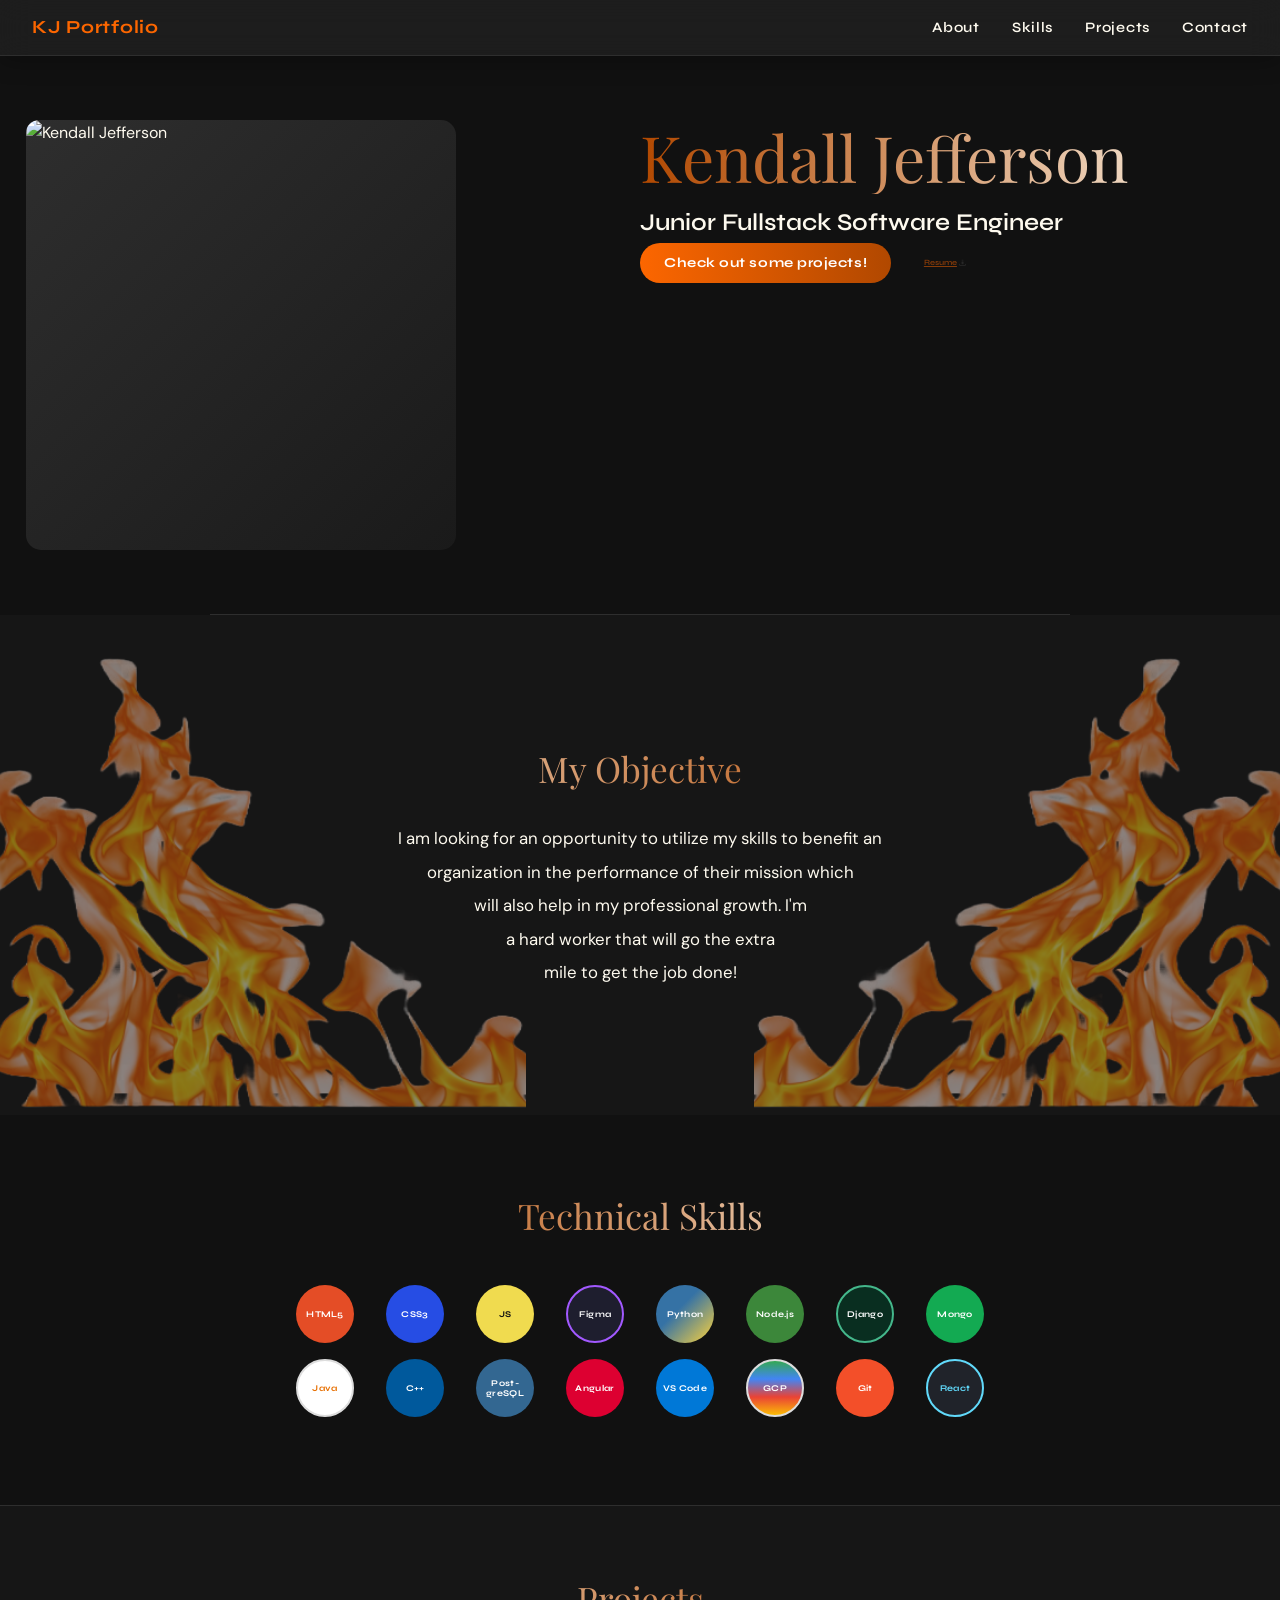
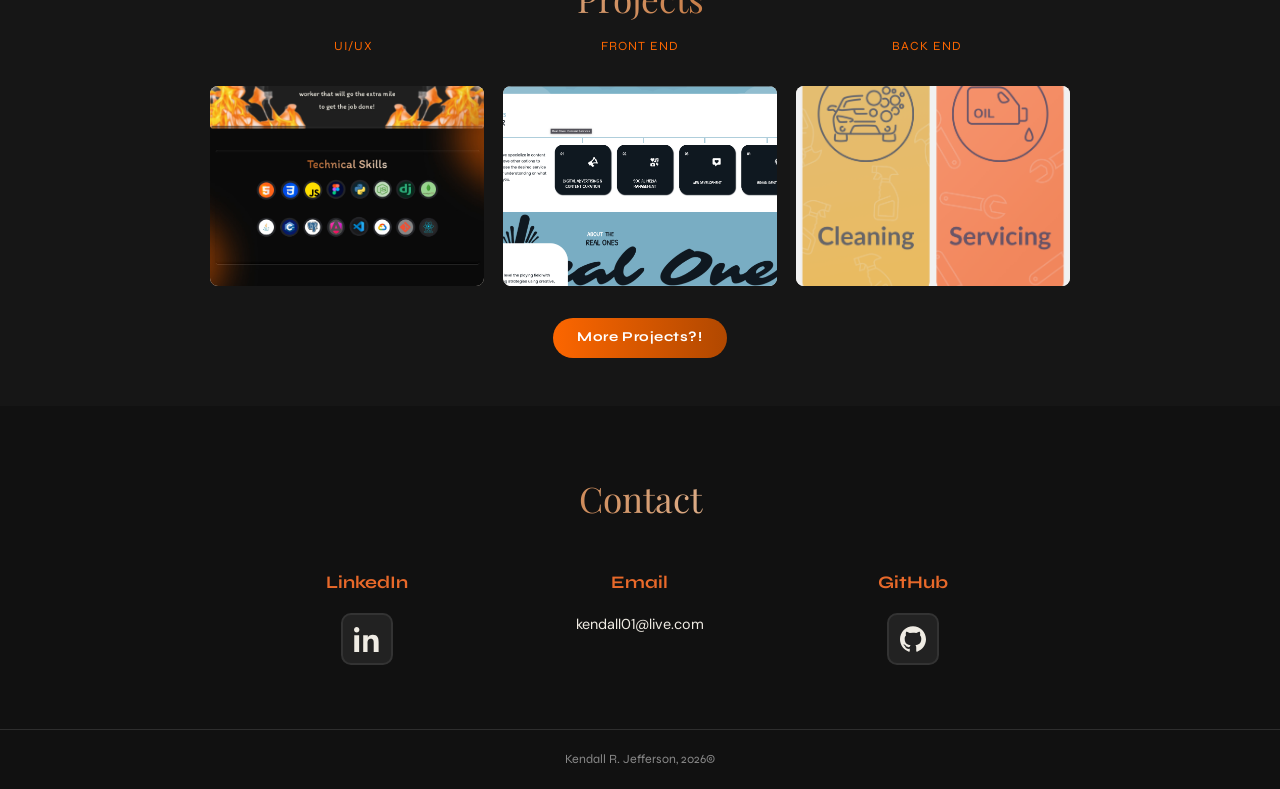
==== public/index.html @ 9d6b262c "updated assets" ====
<!DOCTYPE html>
<html lang="en">

<head>
  <meta charset="UTF-8" />
  <meta name="viewport" content="width=device-width, initial-scale=1.0" />
  <link rel="icon" type="image/x-icon" href="./assets/KJ_favicon.ico">
  <title>KJ Portfolio – Kendall Jefferson</title>
  <link
    href="https://fonts.googleapis.com/css2?family=Playfair+Display:wght@400;700&family=Syne:wght@400;600;700&family=DM+Sans:wght@300;400;500&display=swap"
    rel="stylesheet" />
  <link rel="stylesheet" href="./styles/style.css" />

</head>

<body>

  <!-- NAV -->
  <nav>
    <span class="nav-brand"><a href="#">KJ Portfolio</a></span>
    <ul class="nav-links">
      <li><a href="#about">About</a></li>
      <li><a href="#skills">Skills</a></li>
      <li><a href="./projects.html">Projects</a></li>
      <li><a href="#contact">Contact</a></li>
    </ul>
  </nav>

  <!-- HERO / ABOUT -->
  <section id="about">
    <!-- Replace src with a real photo path -->
    <div class="hero-photo">
      <img src="./assets/KendallHeadshot.jpg" alt="Kendall Jefferson"
        style="width:100%;height:100%;object-fit:cover;border-radius: 15px;" />
    </div>
    <div class="hero-text">
      <h1>Kendall Jefferson</h1>
      <p class="subtitle">Junior Fullstack Software Engineer</p>
      <div class="subCont">
        <a href="./projects.html" class="btn-primary">Check out some projects!</a>
        <a class="resumeLink" href="./assets/Kendall_Jefferson_Resume .pdf">
          <p class="sub">Resume</p>
          <img src="./assets/download.png" />
        </a>

      </div>
    </div>
  </section>

  <hr class="divider" />

  <!-- OBJECTIVE -->
  <section id="objective">
    <img class="flame-left" src="./assets/fireFlame.png" alt="" />
    <img class="flame-right" src="./assets/fireFlame.png" alt="" />

    <div class="aboutText">
      <h2>My Objective</h2>
      <p>
        I am looking for an opportunity to utilize my skills to benefit an
        organization in the performance of their mission which<br> will
        also help in my professional growth. I'm<br> a hard
        worker that will go the extra<br> mile
        to get the job done!
      </p>

    </div>

  </section>

  <!-- SKILLS -->
  <section id="skills">
    <h2>Technical <span>Skills</span></h2>

    <!-- Row 1 -->
    <div class="skill-row">
      <div class="skill-icon sk-html"><span class="skill-label">HTML5</span></div>
      <div class="skill-icon sk-css"><span class="skill-label">CSS3</span></div>
      <div class="skill-icon sk-js"><span class="skill-label">JS</span></div>
      <div class="skill-icon sk-fig"><span class="skill-label">Figma</span></div>
      <div class="skill-icon sk-py"><span class="skill-label">Python</span></div>
      <div class="skill-icon sk-node"><span class="skill-label">Node.js</span></div>
      <div class="skill-icon sk-django"><span class="skill-label">Django</span></div>
      <div class="skill-icon sk-mongo"><span class="skill-label">Mongo</span></div>
    </div>

    <!-- Row 2 -->
    <div class="skill-row">
      <div class="skill-icon sk-java"><span class="skill-label">Java</span></div>
      <div class="skill-icon sk-cpp"><span class="skill-label">C++</span></div>
      <div class="skill-icon sk-pg"><span class="skill-label">Post&shy;greSQL</span></div>
      <div class="skill-icon sk-angular"><span class="skill-label">Angular</span></div>
      <div class="skill-icon sk-vs"><span class="skill-label">VS Code</span></div>
      <div class="skill-icon sk-gcp"><span class="skill-label">GCP</span></div>
      <div class="skill-icon sk-git"><span class="skill-label">Git</span></div>
      <div class="skill-icon sk-react"><span class="skill-label">React</span></div>
    </div>


  </section>

  <hr class="divider-full" />

  <!-- PROJECTS -->
  <section id="projects">
    <h2>Projects</h2>
    <div class="project-tabs">
      <span class="project-tab">UI/UX</span>
      <span class="project-tab">Front End</span>
      <span class="project-tab">Back End</span>
    </div>

    <div class="project-grid">
      <div class="project-card">
        <img src="./assets/kj_portfolio_preview.png" alt="KJ Portfolio project thumbnail" />
      </div>
      <div class="project-card">
        <img src="./assets/realOnesSH.png" alt="Real Ones project thumbnail" />

      </div>
      <div class="project-card">
        <img src="./assets/accountPage.png" alt="OBA project thumbnail" />

      </div>
    </div>

    <a href="./projects.html" class="btn-primary">More Projects?!</a>
  </section>

  <!-- CONTACT -->
  <section id="contact">
    <h2>Contact</h2>
    <div class="contact-grid">

      <!-- LinkedIn -->
      <div class="contact-item">
        <h3>LinkedIn</h3>
        <div class="contact-icon-wrap">
          <a href="https://www.linkedin.com/in/kjefferson97" target="_blank" class="contact-icon" title="LinkedIn">
            <svg viewBox="0 0 24 24" xmlns="http://www.w3.org/2000/svg">
              <path
                d="M4.98 3.5C4.98 4.88 3.87 6 2.5 6S.02 4.88.02 3.5 1.13 1 2.5 1s2.48 1.12 2.48 2.5zM.24 8.5h4.5V24H.24V8.5zM8.5 8.5h4.3v2.14h.06C13.48 9.09 15 8.14 17.3 8.14c4.57 0 5.42 3.01 5.42 6.92V24h-4.52v-7.97c0-1.9-.03-4.35-2.65-4.35-2.65 0-3.06 2.07-3.06 4.21V24H8.5V8.5z" />
            </svg>
          </a>
        </div>
      </div>

      <!-- Email -->
      <div class="contact-item">
        <h3>Email</h3>
        <p class="contact-email">kendall01@live.com</p>
      </div>

      <!-- GitHub -->
      <div class="contact-item">
        <h3>GitHub</h3>
        <div class="contact-icon-wrap">
          <a href="https://www.github.com/KenJeff" class="contact-icon" target="_blank" title="GitHub">
            <svg viewBox="0 0 24 24" xmlns="http://www.w3.org/2000/svg">
              <path
                d="M12 .3C5.37.3 0 5.67 0 12.3c0 5.3 3.44 9.8 8.2 11.38.6.11.82-.26.82-.58v-2.03c-3.34.73-4.04-1.61-4.04-1.61-.54-1.37-1.33-1.74-1.33-1.74-1.09-.74.08-.73.08-.73 1.2.09 1.84 1.24 1.84 1.24 1.07 1.83 2.8 1.3 3.48 1 .11-.78.42-1.3.76-1.6-2.67-.3-5.47-1.33-5.47-5.93 0-1.31.47-2.38 1.24-3.22-.13-.3-.54-1.52.12-3.17 0 0 1.01-.32 3.3 1.23a11.5 11.5 0 0 1 3-.4c1.02.005 2.04.14 3 .4 2.28-1.55 3.29-1.23 3.29-1.23.66 1.65.25 2.87.12 3.17.77.84 1.24 1.91 1.24 3.22 0 4.61-2.81 5.63-5.48 5.92.43.37.81 1.1.81 2.22v3.29c0 .32.22.7.83.58C20.57 22.1 24 17.6 24 12.3 24 5.67 18.63.3 12 .3z" />
            </svg>
          </a>
        </div>
      </div>

    </div>
  </section>

  <!-- FOOTER -->
  <footer>
    Kendall R. Jefferson, 2026©
  </footer>

  <script type="module">
    // Import the functions you need from the SDKs you need
    import { initializeApp } from "https://www.gstatic.com/firebasejs/12.15.0/firebase-app.js";
    // TODO: Add SDKs for Firebase products that you want to use
    // https://firebase.google.com/docs/web/setup#available-libraries

    // Your web app's Firebase configuration
    const firebaseConfig = {
      apiKey: "AIzaSyB6QTV4SH3Ge9BfTcars199DsqUB7lKTtg",
      authDomain: "kenjeffportfolio.firebaseapp.com",
      projectId: "kenjeffportfolio",
      storageBucket: "kenjeffportfolio.firebasestorage.app",
      messagingSenderId: "726034641886",
      appId: "1:726034641886:web:f5cf9f7dfd65a5fd00634f"
    };

    // Initialize Firebase
    const app = initializeApp(firebaseConfig);
  </script>

</body>

</html>
---- public/styles/style.css ----
/* ── RESET & ROOT ─────────────────────────────────────────── */
*,
*::before,
*::after {
  box-sizing: border-box;
  margin: 0;
  padding: 0;
}

:root {
  --bg: #111111;
  --surface: #1a1a1a;
  --orange: #e8692a;
  --orange-lt: #f5894f;
  --gold: #c9973a;
  --text: #f0ece4;
  --muted: #888;
  --cream: #f3ede2;
  --nav-h: 56px;

  --naval: #fc6600;
  --rust: #b14800;
  --vanilla: #fefaef;
}

html {
  scroll-behavior: smooth;
}

body {
  background: var(--bg);
  color: var(--vanilla);
  font-family: "DM Sans", sans-serif;
  font-size: 16px;
  line-height: 1.65;
  overflow-x: hidden;
}

/* ── NAV ──────────────────────────────────────────────────── */
nav {
  /* position: sticky;
  top: 0;
  z-index: 100;
  height: var(--nav-h);
  background: #1c1c1c;
  border-bottom: 1px solid #2e2e2e;
  display: flex;
  align-items: center;
  justify-content: space-between;
  padding: 0 2rem; */

  position: sticky;
  top: 0;
  z-index: 100;
  height: var(--nav-h);
  display: flex;
  align-items: center;
  justify-content: space-between;
  padding: 0 2rem;

  background: rgba(255, 255, 255, 0.05);
  backdrop-filter: blur(16px);
  -webkit-backdrop-filter: blur(16px);
  border-bottom: 1px solid rgba(255, 255, 255, 0.08);
  box-shadow: 0 4px 24px rgba(0, 0, 0, 0.3);
}

.nav-brand {
  font-family: "Syne", sans-serif;
  font-weight: 700;
  font-size: 1.15rem;
  color: var(--naval);
  letter-spacing: 0.04em;
}
.nav-brand a {
  text-decoration: none;
  color: var(--naval);
}

.nav-links {
  display: flex;
  gap: 2rem;
  list-style: none;
}

.nav-links a {
  color: var(--vanilla);
  text-decoration: none;
  font-size: 0.9rem;
  font-family: "Syne", sans-serif;
  font-weight: 600;
  letter-spacing: 0.05em;
  transition: color 0.2s;
}

.nav-links a:hover {
  color: var(--naval);
}

/* ── HERO ─────────────────────────────────────────────────── */
#about {
  display: grid;
  /* flex-direction: row; */
  grid-template-columns: 50% 50%;
  /* gap: 25%; */
  /* width: 95%; */
  margin: 0 auto;
  padding: 5% 2%;
}

.hero-photo {
  flex-shrink: 0;
  width: 430px;
  height: 430px;
  border-radius: 15px;
  /* background: transparent; */
  /* placeholder gradient when no real image */
  background: linear-gradient(135deg, #2e2e2e 0%, #1a1a1a 100%);
}

.hero-text h1 {
  font-family: "Playfair Display", serif;
  /* font-size: clamp(2rem, 5vw, 2.8rem); */
  font-weight: 400;
  line-height: 1.15;
  margin-bottom: 0.6rem;
  font-size: 64px;
  background: linear-gradient(to right, var(--rust), var(--vanilla));
  background-clip: text;
  -webkit-background-clip: text;

  color: transparent;
  -webkit-text-fill-color: transparent;
}

/* .hero-text h1 span {
  color: var(--orange);
} */
.subCont {
  display: flex;
}

.subCont img {
  width: 0.45rem;
  height: 0.45rem;
  align-self: center;
  margin-left: 2px;
}
.resumeLink {
  display: flex;
  margin-left: 5%;
}
.hero-text .subtitle {
  font-family: "Syne", sans-serif;
  font-weight: 600;
  font-size: 1.5rem;
  color: var(--vanilla);
  margin-bottom: 0;
}

.sub {
  font-family: "Syne", sans-serif;
  font-weight: 600;
  font-size: 0.5rem;
  color: var(--naval);
  align-self: center;
  margin-left: 5%;
  opacity: 0.5;
  text-decoration: underline;
  /* border: purple solid 1px; */
}

.btn-primary {
  display: inline-block;
  background: linear-gradient(to right, var(--naval), var(--rust));

  color: #fff;
  padding: 0.55rem 1.5rem;
  border-radius: 999px;
  text-decoration: none;
  font-family: "Syne", sans-serif;
  font-weight: 700;
  font-size: 0.85rem;
  letter-spacing: 0.04em;
  transition:
    background 0.2s,
    transform 0.15s;
  border: none;
  cursor: pointer;
}

.btn-primary:hover {
  background: var(--orange-lt);
  transform: translateY(-2px);
}

hr.divider {
  border: none;
  border-top: 1px solid #2e2e2e;
  max-width: 860px;
  margin: 0 auto;
}

/* ── OBJECTIVE ────────────────────────────────────────────── */
#objective {
  position: relative;
  /* padding: 2rem 0rem; */
  height: 500px;
  align-content: space-evenly;
  text-align: center;
  overflow: hidden;
  background: #161616;
}

.flame-left,
.flame-right {
  position: absolute;
  bottom: -15px;
  width: 45%;
  height: 100%;
  object-fit: cover;
  object-position: bottom center;
  pointer-events: none;
  opacity: 0.5;
}
.flame-left {
  left: -50px;
  transform: scaleX(-1);
}
.flame-right {
  right: -50px;
}

#objective h2 {
  font-family: "Playfair Display", serif;
  font-size: clamp(1.6rem, 4vw, 2.2rem);
  font-weight: 400;
  margin-bottom: 1.5rem;
  position: relative;

  background: linear-gradient(to right, var(--vanilla) 10%, var(--rust) 75%);
  background-clip: text;
  -webkit-background-clip: text;

  color: transparent;
  -webkit-text-fill-color: transparent;
}
#objective p {
  max-width: 575px;
  margin: 0 auto;
  font-size: 1.05rem;
  color: var(--vanilla);
  line-height: 2;
  position: relative;
}

/* ── SKILLS ───────────────────────────────────────────────── */
#skills {
  padding: 4.5rem 2rem;
  max-width: 860px;
  margin: 0 auto;
  text-align: center;
}

#skills h2 {
  font-family: "Playfair Display", serif;
  font-size: clamp(1.6rem, 4vw, 2.2rem);
  font-weight: 400;
  margin-bottom: 2.5rem;

  background: linear-gradient(to right, var(--rust) 10%, var(--vanilla) 95%);
  background-clip: text;
  -webkit-background-clip: text;

  color: transparent;
  -webkit-text-fill-color: transparent;
}

/* #skills h2 span {
  color: var(--orange);
} */

.skill-row {
  display: flex;
  justify-content: center;
  flex-wrap: wrap;
  gap: 2rem;
  margin-bottom: 1rem;
}

.skill-icon {
  width: 58px;
  height: 58px;
  border-radius: 50%;
  display: flex;
  align-items: center;
  justify-content: center;
  font-size: 0.6rem;
  font-weight: 700;
  font-family: "Syne", sans-serif;
  letter-spacing: 0.03em;
  text-align: center;
  transition: transform 0.2s;
  cursor: default;
  color: #fff;
  padding: 4px;
}

.skill-icon:hover {
  transform: scale(1.12);
}

/* individual brand colours */
.sk-html {
  background: #e44d26;
}
.sk-css {
  background: #264de4;
}
.sk-js {
  background: #f0db4f;
  color: #111;
}
.sk-fig {
  background: #1e1e2e;
  border: 2px solid #a259ff;
}
.sk-py {
  /* background: #3572a5;
   */
  background: linear-gradient(to bottom right, #3572a5 40%, #ffd43b 100%);
}
.sk-node {
  background: #3c873a;
}
.sk-django {
  background: #092e20;
  border: 2px solid #44b78b;
}
.sk-mongo {
  background: #13aa52;
}
.sk-java {
  background: #fff;
  color: #e76f00;
  border: 2px solid #ddd;
}
.sk-cpp {
  background: #00599c;
}
.sk-pg {
  background: #336791;
}
.sk-angular {
  background: #dd0031;
}
.sk-vs {
  background: #0078d7;
}
.sk-gcp {
  background: #fff;
  /* color: #4285f4; */
  border: 2px solid #ddd;

  background: linear-gradient(#34a853, #4285f4, #ea4335, #fbbc04);
}
.sk-git {
  background: #f34f29;
}
.sk-react {
  background: #20232a;
  border: 2px solid #61dafb;
  color: #61dafb;
}

.skill-label {
  font-size: 0.55rem;
  line-height: 1.2;
}

hr.divider-full {
  border: none;
  border-top: 1px solid #2e2e2e;
  margin: 0;
}

/* ── PROJECTS ─────────────────────────────────────────────── */
#projects {
  background: #161616;
  /* padding: 4rem 2rem; */
  text-align: center;
  height: 500px;
  padding: 5% 2%;
}

#projects h2 {
  font-family: "Playfair Display", serif;
  font-size: clamp(1.6rem, 4vw, 2.2rem);
  font-weight: 400;
  /* color: var(--gold); */
  margin-bottom: 0.5rem;

  background: linear-gradient(to right, var(--vanilla) 10%, var(--rust) 75%);
  background-clip: text;
  -webkit-background-clip: text;

  color: transparent;
  -webkit-text-fill-color: transparent;
}

.project-tabs {
  display: grid;
  grid-template-columns: repeat(3, 1fr);
  max-width: 860px;
  margin: 0 auto 2rem;

  /* gap: 1.2rem; */
  margin-bottom: 1.8rem;
  font-family: "Syne", sans-serif;
  font-size: 0.78rem;
  color: var(--naval);
  letter-spacing: 0.08em;
  text-transform: uppercase;
}

.project-tab.active {
  color: var(--naval);
}

.project-grid {
  display: grid;
  grid-template-columns: repeat(3, 1fr);
  gap: 1.2rem;
  max-width: 860px;
  margin: 0 auto 2rem;
}

.project-card {
  background: var(--cream);
  border-radius: 8px;
  height: 200px;
  transition:
    transform 0.2s,
    box-shadow 0.2s;
  cursor: pointer;
  /* object-fit: contain;
    overflow: hidden; */
}

.project-card img {
  width: 100%;
  height: 100%;
  object-fit: cover;
  display: block;
  border-radius: 8px;
}

.project-card:hover {
  transform: translateY(-4px);
  box-shadow: 0 12px 32px rgba(0, 0, 0, 0.5);
}

/* ── CONTACT ──────────────────────────────────────────────── */
#contact {
  padding: 4rem 2rem;
  max-width: 860px;
  margin: 0 auto;
  text-align: center;
}

#contact h2 {
  font-family: "Playfair Display", serif;
  font-size: clamp(1.6rem, 4vw, 2.2rem);
  font-weight: 400;
  /* color: var(--gold); */
  margin-bottom: 2.5rem;

  background: linear-gradient(to right, var(--rust) 10%, var(--vanilla) 95%);
  background-clip: text;
  -webkit-background-clip: text;

  color: transparent;
  -webkit-text-fill-color: transparent;
}

.contact-grid {
  display: grid;
  grid-template-columns: repeat(3, 1fr);
  gap: 1.5rem;
  text-align: center;
}

.contact-item h3 {
  font-family: "Syne", sans-serif;
  font-size: 1.1rem;
  font-weight: 700;
  color: var(--orange);
  margin-bottom: 1rem;
}

.contact-icon-wrap {
  display: flex;
  align-items: center;
  justify-content: center;
}

.contact-icon {
  width: 52px;
  height: 52px;
  border-radius: 10px;
  background: #222;
  border: 2px solid #333;
  display: flex;
  align-items: center;
  justify-content: center;
  transition: border-color 0.2s;
  cursor: pointer;
}

.contact-icon:hover {
  border-color: var(--orange);
}

.contact-icon svg {
  fill: var(--text);
  width: 26px;
  height: 26px;
}

.contact-email {
  font-size: 0.9rem;
  color: var(--text);
  margin-top: 0.5rem;
}

/* ── FOOTER ───────────────────────────────────────────────── */
footer {
  border-top: 1px solid #2e2e2e;
  text-align: center;
  padding: 1.2rem;
  font-size: 0.78rem;
  color: var(--muted);
  font-family: "Syne", sans-serif;
}

/* ── FADE-IN ANIMATION ────────────────────────────────────── */
@keyframes fadeUp {
  from {
    opacity: 0;
    transform: translateY(24px);
  }
  to {
    opacity: 1;
    transform: translateY(0);
  }
}

section,
#about {
  animation: fadeUp 0.6s ease both;
}

@media (max-width: 950px) {
  #about {
    grid-template-columns: 1fr;
    padding: 2rem 1.5rem;
    text-align: center;
  }

  .hero-photo {
    display: none;
  }

  .hero-text {
    display: flex;
    flex-direction: column;
    align-items: center;
  }

  .subCont {
    display: flex;
    padding: 0 1rem;
  }

  .flame-left,
  .flame-right {
    width: 60%;
  }
}
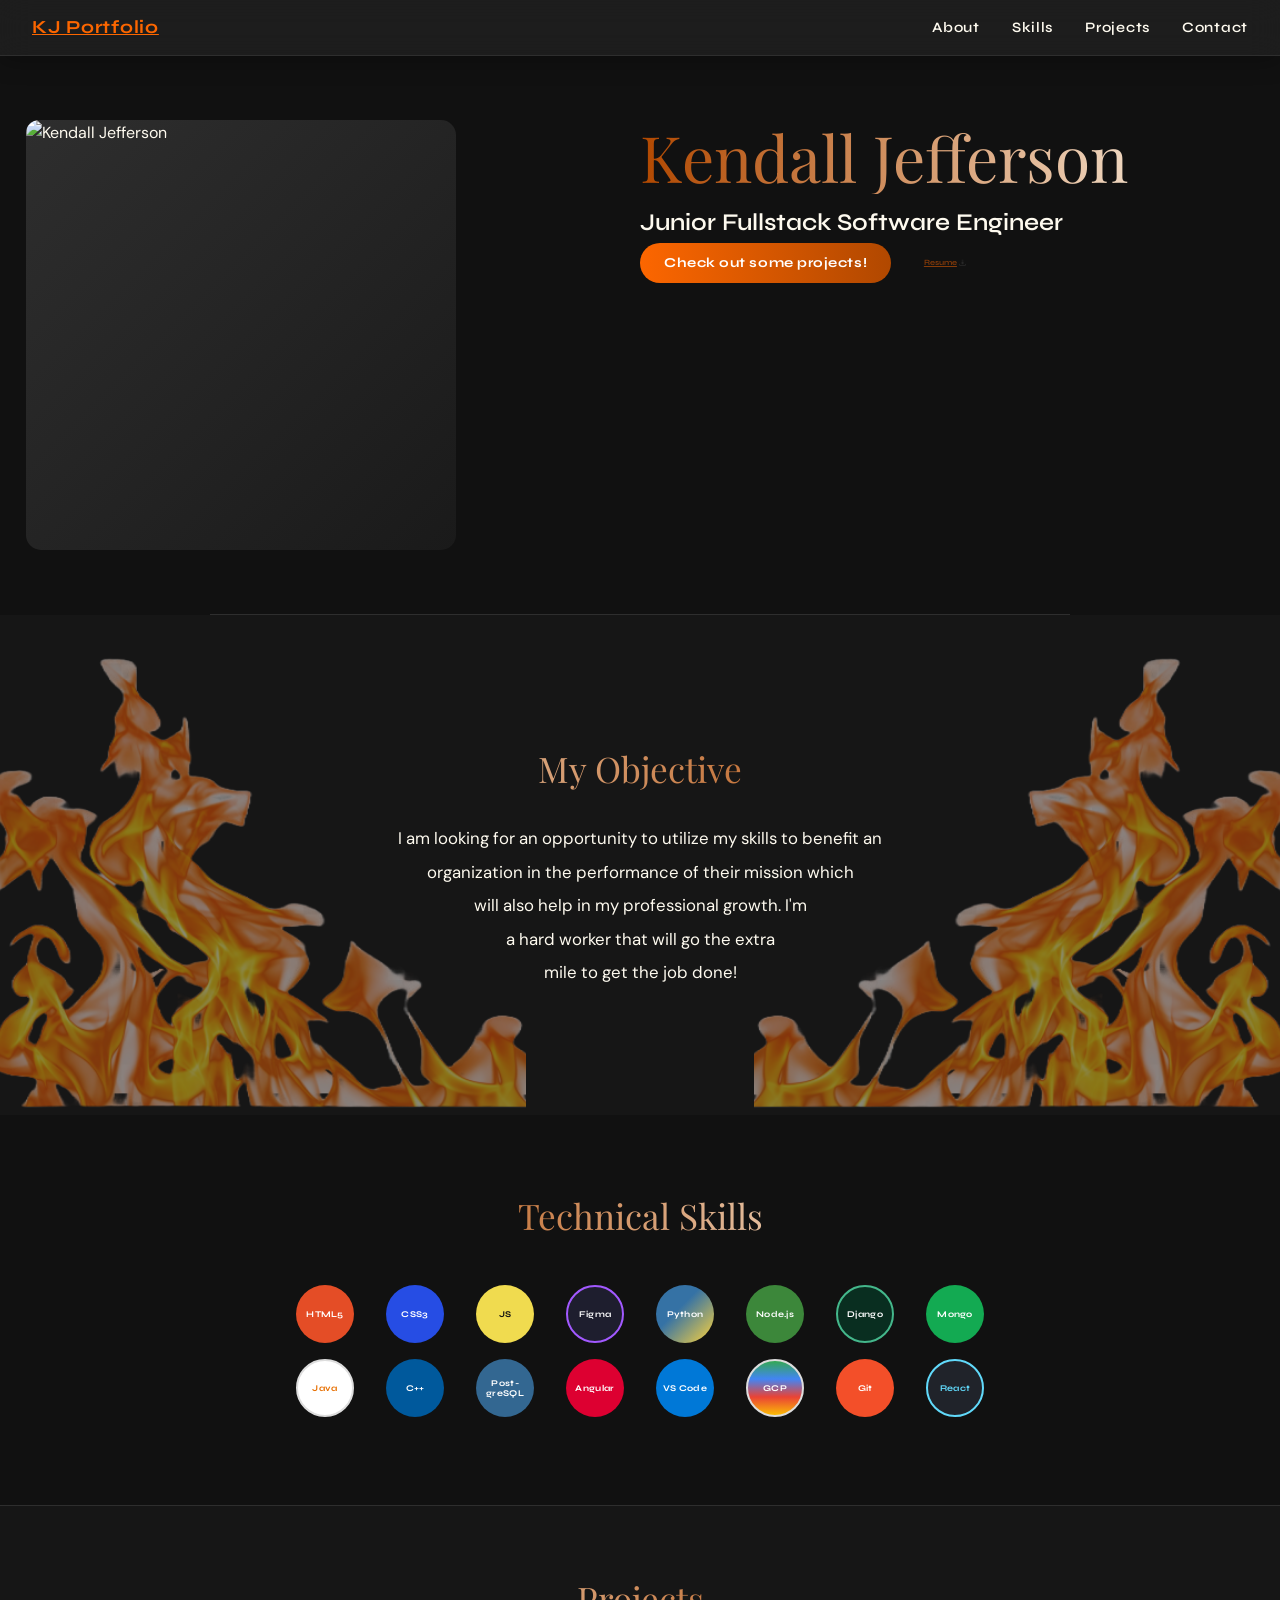
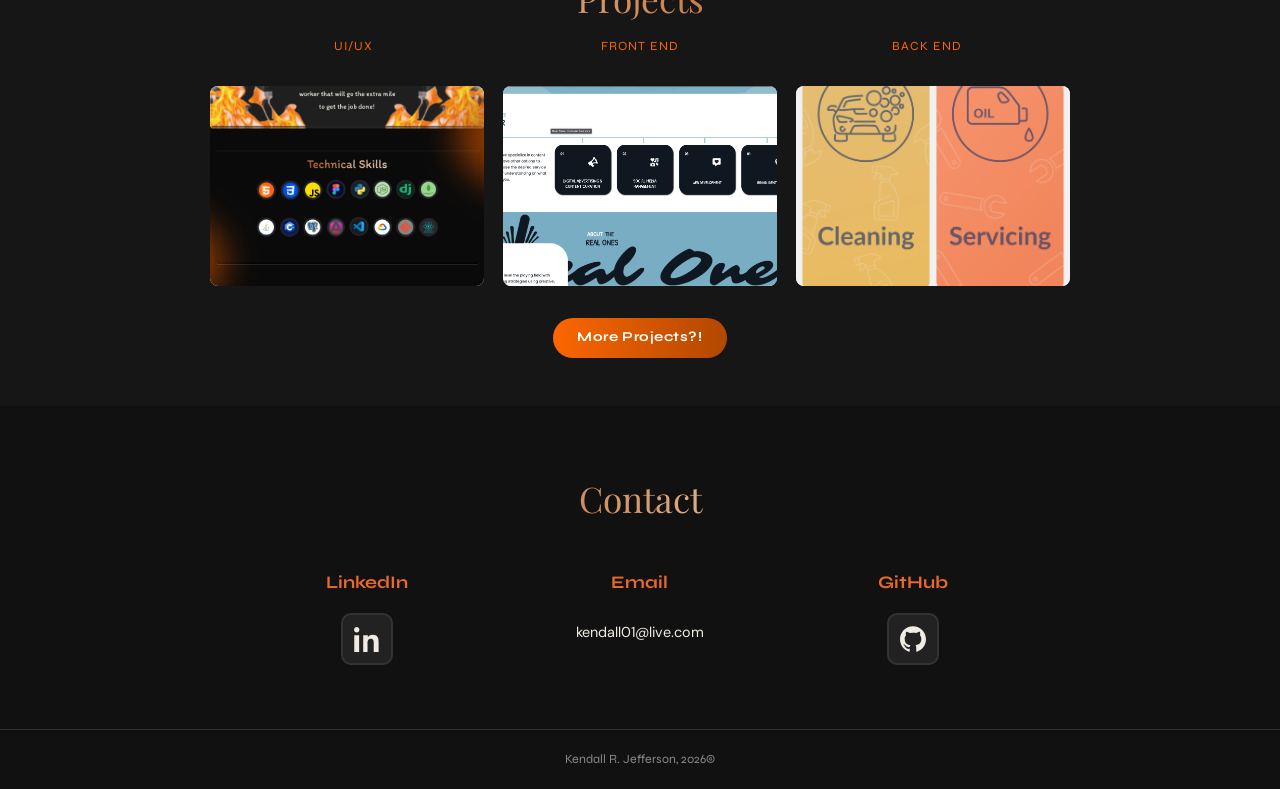
==== commit ee792cd7: "changed navbar" ====
--- a/public/index.html
+++ b/public/index.html
@@ -17,8 +17,16 @@
 
   <!-- NAV -->
   <nav>
-    <span class="nav-brand"><a href="#">KJ Portfolio</a></span>
-    <ul class="nav-links">
+    <a href="index.html" class="nav-brand">KJ Portfolio</a>
+
+    <!-- Hamburger button -->
+    <button class="nav-toggle" id="nav-toggle" aria-label="Toggle navigation">
+      <span></span>
+      <span></span>
+      <span></span>
+    </button>
+
+    <ul class="nav-links" id="nav-links">
       <li><a href="#about">About</a></li>
       <li><a href="#skills">Skills</a></li>
       <li><a href="./projects.html">Projects</a></li>
@@ -172,13 +180,9 @@
     Kendall R. Jefferson, 2026©
   </footer>
 
-  <script type="module">
-    // Import the functions you need from the SDKs you need
+  <script type="module" defer>
     import { initializeApp } from "https://www.gstatic.com/firebasejs/12.15.0/firebase-app.js";
-    // TODO: Add SDKs for Firebase products that you want to use
-    // https://firebase.google.com/docs/web/setup#available-libraries
-
-    // Your web app's Firebase configuration
+
     const firebaseConfig = {
       apiKey: "AIzaSyB6QTV4SH3Ge9BfTcars199DsqUB7lKTtg",
       authDomain: "kenjeffportfolio.firebaseapp.com",
@@ -188,8 +192,25 @@
       appId: "1:726034641886:web:f5cf9f7dfd65a5fd00634f"
     };
 
-    // Initialize Firebase
     const app = initializeApp(firebaseConfig);
+
+    // ✅ match the actual IDs in your HTML
+    const hamburger = document.getElementById("nav-toggle");
+    const navLinks = document.getElementById("nav-links");
+
+    hamburger.addEventListener("click", () => {
+      hamburger.classList.toggle("open");
+      navLinks.classList.toggle("open");
+      hamburger.setAttribute("aria-expanded", hamburger.classList.contains("open"));
+    });
+
+    document.querySelectorAll(".nav-links a").forEach(link => {
+      link.addEventListener("click", () => {
+        hamburger.classList.remove("open");
+        navLinks.classList.remove("open");
+        hamburger.setAttribute("aria-expanded", "false");
+      });
+    });
   </script>
 
 </body>
--- a/public/styles/style.css
+++ b/public/styles/style.css
@@ -38,17 +38,6 @@
 
 /* ── NAV ──────────────────────────────────────────────────── */
 nav {
-  /* position: sticky;
-  top: 0;
-  z-index: 100;
-  height: var(--nav-h);
-  background: #1c1c1c;
-  border-bottom: 1px solid #2e2e2e;
-  display: flex;
-  align-items: center;
-  justify-content: space-between;
-  padding: 0 2rem; */
-
   position: sticky;
   top: 0;
   z-index: 100;
@@ -57,6 +46,7 @@
   align-items: center;
   justify-content: space-between;
   padding: 0 2rem;
+  width: 100%;
 
   background: rgba(255, 255, 255, 0.05);
   backdrop-filter: blur(16px);
@@ -75,6 +65,29 @@
 .nav-brand a {
   text-decoration: none;
   color: var(--naval);
+}
+
+.hamburger {
+  display: none;
+  flex-direction: column;
+  justify-content: center;
+  gap: 6px;
+
+  width: 42px;
+  height: 42px;
+
+  background: transparent;
+  border: none;
+  cursor: pointer;
+}
+
+.hamburger span {
+  width: 26px;
+  height: 3px;
+  border-radius: 20px;
+  background: var(--vanilla);
+
+  transition: 0.3s ease;
 }
 
 .nav-links {
@@ -530,7 +543,7 @@
 .contact-email {
   font-size: 0.9rem;
   color: var(--text);
-  margin-top: 0.5rem;
+  margin-top: 1.5rem;
 }
 
 /* ── FOOTER ───────────────────────────────────────────────── */
@@ -543,6 +556,41 @@
   font-family: "Syne", sans-serif;
 }
 
+/* Hamburger button — hidden on desktop */
+.nav-toggle {
+  display: none;
+  flex-direction: column;
+  justify-content: center;
+  gap: 5px;
+  background: transparent;
+  border: none;
+  cursor: pointer;
+  padding: 4px;
+  z-index: 101;
+}
+
+.nav-toggle span {
+  display: block;
+  width: 24px;
+  height: 2px;
+  background: #fc6600;
+  border-radius: 2px;
+  transition:
+    transform 0.3s ease,
+    opacity 0.3s ease;
+}
+
+/* Animate hamburger to X when open */
+.nav-toggle.open span:nth-child(1) {
+  transform: translateY(7px) rotate(45deg);
+}
+.nav-toggle.open span:nth-child(2) {
+  opacity: 0;
+}
+.nav-toggle.open span:nth-child(3) {
+  transform: translateY(-7px) rotate(-45deg);
+}
+
 /* ── FADE-IN ANIMATION ────────────────────────────────────── */
 @keyframes fadeUp {
   from {
@@ -567,6 +615,10 @@
     text-align: center;
   }
 
+  .nav-brand {
+    font-size: 1rem;
+  }
+
   .hero-photo {
     display: none;
   }
@@ -580,10 +632,49 @@
   .subCont {
     display: flex;
     padding: 0 1rem;
+    justify-content: center;
   }
 
   .flame-left,
   .flame-right {
     width: 60%;
   }
-}
+
+  .skill-row {
+    gap: 1rem;
+    margin-bottom: 0.5rem;
+  }
+
+  .nav-toggle {
+    display: flex;
+  }
+
+  .nav-links {
+    display: none;
+    flex-direction: column;
+    position: absolute;
+    top: var(--nav-h);
+    left: 0;
+    right: 0;
+    background: rgba(28, 28, 28, 0.97);
+    backdrop-filter: blur(16px);
+    padding: 1rem 2rem;
+    gap: 1rem;
+    border-bottom: 1px solid rgba(255, 255, 255, 0.08);
+    z-index: 100;
+  }
+
+  .nav-links.open {
+    display: flex;
+  }
+
+  .nav-links a {
+    font-size: 1rem;
+    padding: 0.5rem 0;
+    border-bottom: 1px solid #2e2e2e;
+  }
+
+  .nav-links li:last-child a {
+    border-bottom: none;
+  }
+}
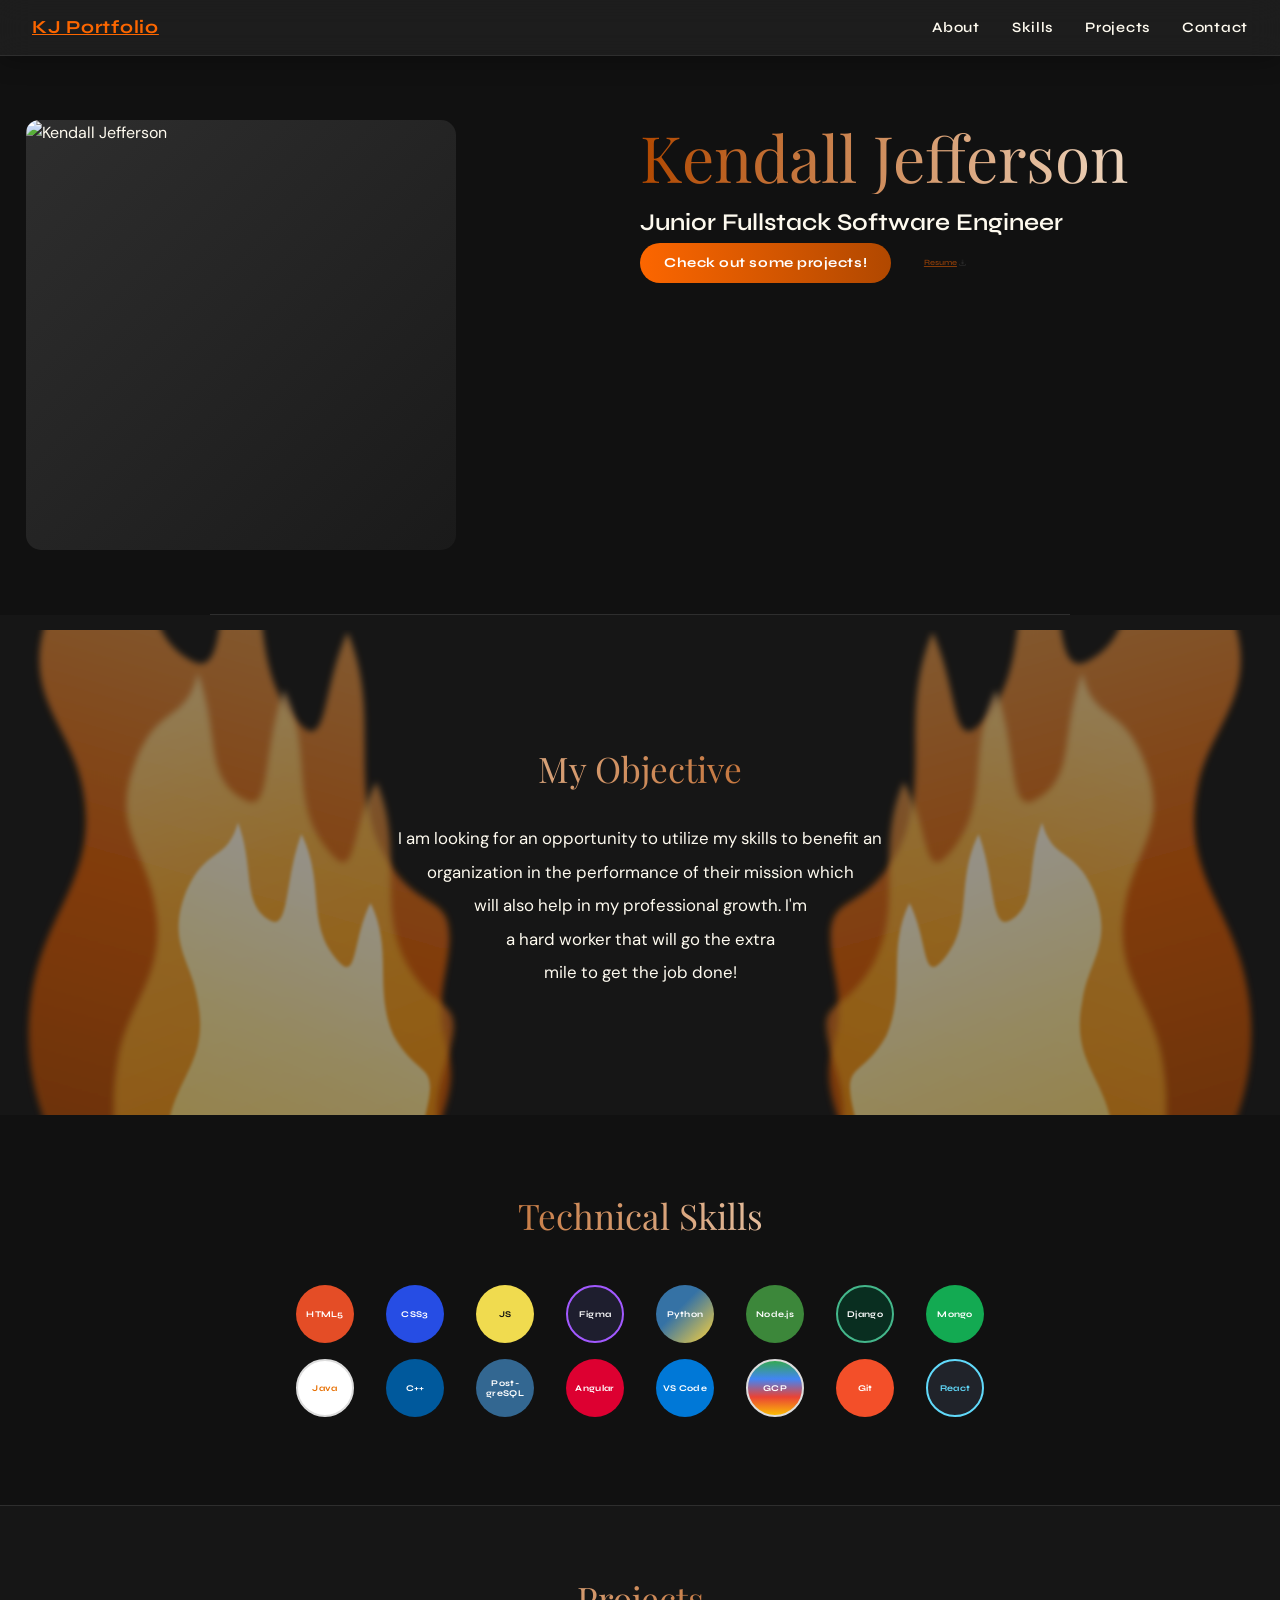
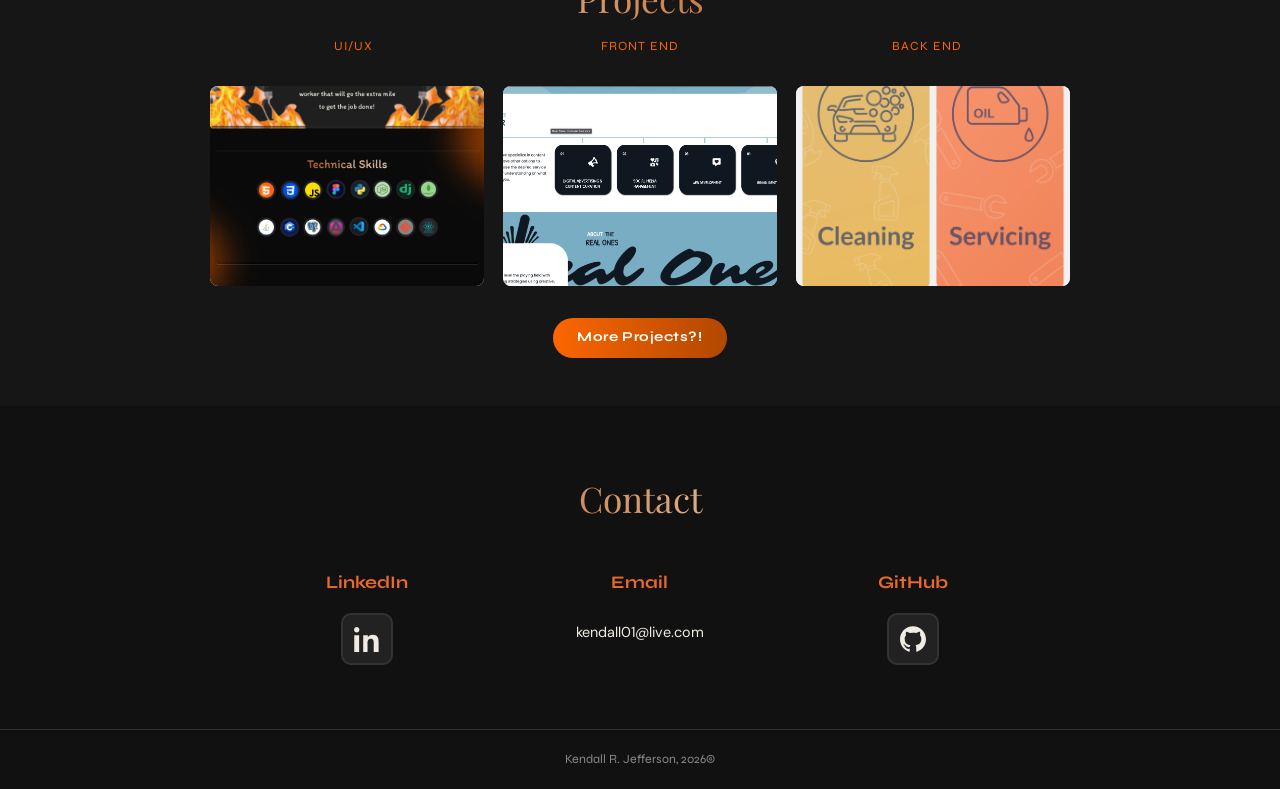
==== commit b4429f84: "updates for production" ====
--- a/public/index.html
+++ b/public/index.html
@@ -5,6 +5,8 @@
   <meta charset="UTF-8" />
   <meta name="viewport" content="width=device-width, initial-scale=1.0" />
   <link rel="icon" type="image/x-icon" href="./assets/KJ_favicon.ico">
+  <link rel="apple-touch-icon" href="./assets/KJ_logo.png">
+
   <title>KJ Portfolio – Kendall Jefferson</title>
   <link
     href="https://fonts.googleapis.com/css2?family=Playfair+Display:wght@400;700&family=Syne:wght@400;600;700&family=DM+Sans:wght@300;400;500&display=swap"
@@ -59,16 +61,91 @@
 
   <!-- OBJECTIVE -->
   <section id="objective">
-    <img class="flame-left" src="./assets/fireFlame.png" alt="" />
-    <img class="flame-right" src="./assets/fireFlame.png" alt="" />
+    <svg aria-hidden="true" focusable="false" style="position:absolute;width:0;height:0;overflow:hidden;">
+      <defs>
+        <linearGradient id="grad-outer" x1="0" y1="1" x2="0.15" y2="0">
+          <stop offset="0%" stop-color="var(--rust)" />
+          <stop offset="55%" stop-color="var(--naval)" />
+          <stop offset="100%" stop-color="#ffb35c" />
+        </linearGradient>
+        <linearGradient id="grad-mid" x1="0.1" y1="1" x2="-0.1" y2="0">
+          <stop offset="0%" stop-color="var(--naval)" />
+          <stop offset="60%" stop-color="#ff9a3c" />
+          <stop offset="100%" stop-color="#ffd9a0" />
+        </linearGradient>
+        <linearGradient id="grad-inner" x1="-0.05" y1="1" x2="0.2" y2="0">
+          <stop offset="0%" stop-color="#ff9a3c" />
+          <stop offset="65%" stop-color="#ffd9a0" />
+          <stop offset="100%" stop-color="var(--vanilla)" />
+        </linearGradient>
+        <filter id="soften" x="-40%" y="-40%" width="180%" height="180%">
+          <feGaussianBlur stdDeviation="1.1" />
+        </filter>
+        <filter id="soften-tight" x="-40%" y="-40%" width="180%" height="180%">
+          <feGaussianBlur stdDeviation="0.55" />
+        </filter>
+      </defs>
+    </svg>
+
+    <svg class="flame-left" viewBox="0 0 200 300" preserveAspectRatio="xMidYMid slice" aria-hidden="true"
+      focusable="false">
+      <path class="tongue tongue-outer" fill="url(#grad-outer)" opacity="0.85" filter="url(#soften)" d="M97,300 C55,278 22,240 28,192 C32,160 52,150 46,118
+       C42,96 24,86 34,58 C44,32 58,40 62,18
+       C72,46 66,64 84,74 C96,80 92,54 100,26
+       C112,50 104,72 118,92 C132,110 128,86 138,64
+       C150,92 138,116 150,140 C164,166 178,150 172,182
+       C166,214 182,206 168,240 C156,268 148,252 132,278
+       C120,296 108,292 97,300 Z" />
+      <path class="tongue tongue-mid" fill="url(#grad-mid)" opacity="0.8" filter="url(#soften)" d="M99,300 C70,282 52,252 58,214 C61,192 76,184 71,158
+       C68,140 56,132 64,110 C72,88 82,96 86,78
+       C94,100 88,114 102,122 C112,128 108,106 116,84
+       C126,104 118,122 130,138 C142,154 138,134 148,116
+       C158,138 148,158 158,178 C170,200 180,188 172,214
+       C164,240 176,234 164,262 C154,284 146,270 132,290
+       C122,300 110,296 99,300 Z" />
+      <path class="tongue tongue-inner" fill="url(#grad-inner)" opacity="0.9" filter="url(#soften-tight)" d="M100,300 C82,286 70,262 76,234 C79,218 90,212 86,192
+       C84,178 75,172 82,154 C89,138 96,144 100,130
+       C106,146 101,158 111,164 C118,168 116,150 122,134
+       C130,150 124,164 133,176 C142,188 139,172 146,158
+       C154,174 147,188 154,204 C163,220 170,212 165,232
+       C160,252 168,248 160,268 C154,284 148,274 138,288
+       C130,296 118,294 100,300 Z" />
+    </svg>
+
+    <svg class="flame-right" viewBox="0 0 200 300" preserveAspectRatio="xMidYMid slice" aria-hidden="true"
+      focusable="false">
+      <path class="tongue tongue-outer" fill="url(#grad-outer)" opacity="0.85" filter="url(#soften)" d="M97,300 C55,278 22,240 28,192 C32,160 52,150 46,118
+       C42,96 24,86 34,58 C44,32 58,40 62,18
+       C72,46 66,64 84,74 C96,80 92,54 100,26
+       C112,50 104,72 118,92 C132,110 128,86 138,64
+       C150,92 138,116 150,140 C164,166 178,150 172,182
+       C166,214 182,206 168,240 C156,268 148,252 132,278
+       C120,296 108,292 97,300 Z" />
+      <path class="tongue tongue-mid" fill="url(#grad-mid)" opacity="0.8" filter="url(#soften)" d="M99,300 C70,282 52,252 58,214 C61,192 76,184 71,158
+       C68,140 56,132 64,110 C72,88 82,96 86,78
+       C94,100 88,114 102,122 C112,128 108,106 116,84
+       C126,104 118,122 130,138 C142,154 138,134 148,116
+       C158,138 148,158 158,178 C170,200 180,188 172,214
+       C164,240 176,234 164,262 C154,284 146,270 132,290
+       C122,300 110,296 99,300 Z" />
+      <path class="tongue tongue-inner" fill="url(#grad-inner)" opacity="0.9" filter="url(#soften-tight)" d="M100,300 C82,286 70,262 76,234 C79,218 90,212 86,192
+       C84,178 75,172 82,154 C89,138 96,144 100,130
+       C106,146 101,158 111,164 C118,168 116,150 122,134
+       C130,150 124,164 133,176 C142,188 139,172 146,158
+       C154,174 147,188 154,204 C163,220 170,212 165,232
+       C160,252 168,248 160,268 C154,284 148,274 138,288
+       C130,296 118,294 100,300 Z" />
+    </svg>
 
     <div class="aboutText">
       <h2>My Objective</h2>
       <p>
-        I am looking for an opportunity to utilize my skills to benefit an
-        organization in the performance of their mission which<br> will
-        also help in my professional growth. I'm<br> a hard
-        worker that will go the extra<br> mile
+        I am looking for an opportunity to utilize <br class="obj-break-mobile"> my skills to benefit an
+        organization in the<br class="obj-break-mobile"> performance of their
+        mission which<br class="obj-break-desktop"> <br class="obj-break-mobile"> will also help in my
+        professional<br class="obj-break-mobile"> growth. I'm<br class="obj-break-desktop"> a hard worker <br
+          class="obj-break-mobile">
+        that will go the extra<br class="obj-break-desktop"> mile <br class="obj-break-mobile">
         to get the job done!
       </p>
 
--- a/public/styles/style.css
+++ b/public/styles/style.css
@@ -67,29 +67,6 @@
   color: var(--naval);
 }
 
-.hamburger {
-  display: none;
-  flex-direction: column;
-  justify-content: center;
-  gap: 6px;
-
-  width: 42px;
-  height: 42px;
-
-  background: transparent;
-  border: none;
-  cursor: pointer;
-}
-
-.hamburger span {
-  width: 26px;
-  height: 3px;
-  border-radius: 20px;
-  background: var(--vanilla);
-
-  transition: 0.3s ease;
-}
-
 .nav-links {
   display: flex;
   gap: 2rem;
@@ -231,17 +208,109 @@
   bottom: -15px;
   width: 45%;
   height: 100%;
-  object-fit: cover;
-  object-position: bottom center;
   pointer-events: none;
-  opacity: 0.5;
+  opacity: 0.55;
+  z-index: 1;
 }
 .flame-left {
   left: -50px;
-  transform: scaleX(-1);
 }
 .flame-right {
   right: -50px;
+  transform: scaleX(-1);
+}
+
+.tongue {
+  transform-box: fill-box;
+  transform-origin: 50% 100%;
+  mix-blend-mode: screen;
+}
+
+.tongue-outer {
+  animation: sway-a 11s ease-in-out infinite;
+}
+.tongue-mid {
+  animation: sway-b 9.2s ease-in-out infinite;
+  animation-delay: -1.6s;
+}
+.tongue-inner {
+  animation: sway-c 7.6s ease-in-out infinite;
+  animation-delay: -0.8s;
+}
+
+@keyframes sway-a {
+  0% {
+    transform: scaleY(1) scaleX(1) skewX(0deg);
+  }
+  20% {
+    transform: scaleY(1.012) scaleX(0.992) skewX(-0.5deg);
+  }
+  38% {
+    transform: scaleY(0.988) scaleX(1.006) skewX(0.35deg);
+  }
+  55% {
+    transform: scaleY(1.009) scaleX(0.997) skewX(-0.2deg);
+  }
+  72% {
+    transform: scaleY(0.993) scaleX(1.003) skewX(0.5deg);
+  }
+  88% {
+    transform: scaleY(1.006) scaleX(0.994) skewX(-0.35deg);
+  }
+  100% {
+    transform: scaleY(1) scaleX(1) skewX(0deg);
+  }
+}
+@keyframes sway-b {
+  0% {
+    transform: scaleY(1) scaleX(1) skewX(0deg);
+  }
+  15% {
+    transform: scaleY(0.985) scaleX(1.01) skewX(0.7deg);
+  }
+  33% {
+    transform: scaleY(1.015) scaleX(0.988) skewX(-0.5deg);
+  }
+  50% {
+    transform: scaleY(0.991) scaleX(1.006) skewX(0.35deg);
+  }
+  68% {
+    transform: scaleY(1.012) scaleX(0.994) skewX(-0.7deg);
+  }
+  84% {
+    transform: scaleY(0.988) scaleX(1.004) skewX(0.5deg);
+  }
+  100% {
+    transform: scaleY(1) scaleX(1) skewX(0deg);
+  }
+}
+@keyframes sway-c {
+  0% {
+    transform: scaleY(1) scaleX(1) skewX(0deg);
+  }
+  22% {
+    transform: scaleY(1.018) scaleX(0.985) skewX(-0.7deg);
+  }
+  41% {
+    transform: scaleY(0.982) scaleX(1.013) skewX(0.85deg);
+  }
+  59% {
+    transform: scaleY(1.015) scaleX(0.99) skewX(-0.5deg);
+  }
+  77% {
+    transform: scaleY(0.985) scaleX(1.01) skewX(0.7deg);
+  }
+  100% {
+    transform: scaleY(1) scaleX(1) skewX(0deg);
+  }
+}
+
+@media (prefers-reduced-motion: reduce) {
+  .tongue-outer,
+  .tongue-mid,
+  .tongue-inner {
+    animation: none;
+  }
 }
 
 #objective h2 {
@@ -608,7 +677,29 @@
   animation: fadeUp 0.6s ease both;
 }
 
+.obj-break-mobile {
+  display: none;
+}
+
 @media (max-width: 950px) {
+  #objective p {
+    max-width: 92%;
+    line-height: 1.9;
+  }
+
+  .obj-break-desktop {
+    display: none;
+  }
+
+  .obj-break-mobile {
+    display: inline;
+  }
+
+  #objective p {
+    max-width: 85%;
+    line-height: 1.9;
+  }
+
   #about {
     grid-template-columns: 1fr;
     padding: 2rem 1.5rem;
@@ -633,6 +724,8 @@
     display: flex;
     padding: 0 1rem;
     justify-content: center;
+    flex-direction: column;
+    align-items: center;
   }
 
   .flame-left,
